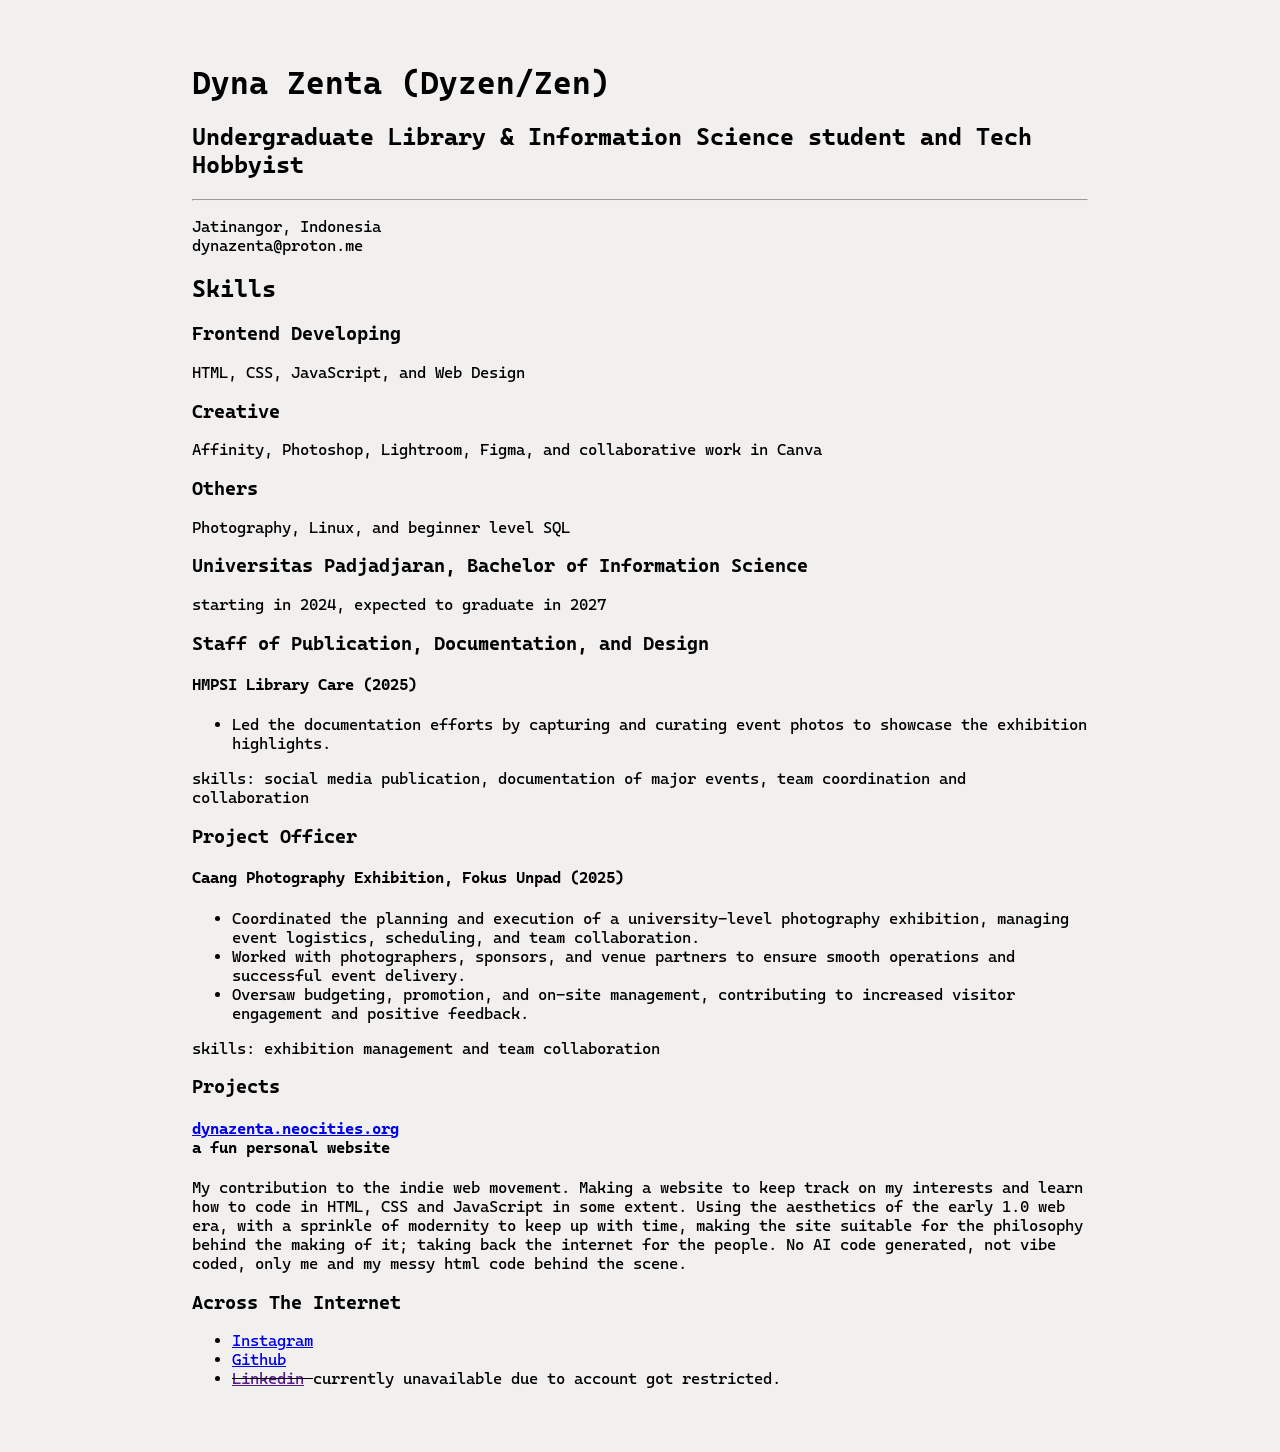
==== Single-page-CV/index.html @ 86cf3d5b "posted! (css added as bonus)" ====
<!DOCTYPE html>
<html lang="en">
<head>
    <meta charset="UTF-8">
    <meta name="viewport" content="width=device-width, initial-scale=1.0">
    <link rel="icon" type="image/x-icon" href="favicon.ico">
    <link rel="stylesheet" href="style.css">

    <!-- SEO Meta Tags -->
    <meta name="description" content="Zen's Curriculum Vitae">
    <meta name="keywords" content="frontend, developer, HTML, CSS">
    <meta name="author" content="Dyna Zenta">

    <!-- OG Tags -->
    <meta property="og:title" content="Dyna Zenta - Frontend Developer">
    <meta property="og:type" content="website">
    <meta property="og:description" content="my single-page Curriculum Vitae">
    <meta property="og:image" content="https://yoursite.com/preview.png">   <!-- My Github Page Preview PNG Link Here -->
    <meta property="og:url" content="https://yoursite.com/cv">              <!-- CV Link Page -->

    <title>Zen's Curriculum Vitae</title>
</head>
<body>

    <div id="title">
        <h1>Dyna Zenta (Dyzen/Zen)</h1>
        <h2>Undergraduate Library & Information Science student and Tech Hobbyist</h2>
    </div>
    <hr>
    <section id="address">
        <p>
            Jatinangor, Indonesia <br>
            dynazenta@proton.me
        </p>
    </section>
    <section id="skills">
        <h2>Skills</h2>
            <h3>Frontend Developing</h3>
                <p>HTML, CSS, JavaScript, and Web Design</p>
            <h3>Creative</h3>
                <p>Affinity, Photoshop, Lightroom, Figma, and collaborative work in Canva</p>
            <h3>Others</h3>
                <p>Photography, Linux, and beginner level SQL</p>
    </section>
    <section id="education">
        <h3>Universitas Padjadjaran, Bachelor of Information Science</h3>
        <p>starting in 2024, expected to graduate in 2027</p>
    </section>
    <section id="experiences">
        <div class="experience">
            <h3>Staff of Publication, Documentation, and Design</h3>
            <h4>HMPSI Library Care (2025)</h4>
            <ul>
                <li>Led the documentation efforts by capturing and curating event photos to showcase the exhibition highlights.</li>
            </ul>
            <p>skills: social media publication, documentation of major events, team coordination and collaboration</p>
            <h3>Project Officer</h3>
            <h4>Caang Photography Exhibition, Fokus Unpad (2025)</h4>
            <ul>
                <li>Coordinated the planning and execution of a university-level photography exhibition, managing event logistics, scheduling, and team collaboration.</li>
                <li>Worked with photographers, sponsors, and venue partners to ensure smooth operations and successful event delivery.</li>
                <li>Oversaw budgeting, promotion, and on-site management, contributing to increased visitor engagement and positive feedback.</li>
            </ul>
            <p>skills: exhibition management and team collaboration</p>
        </div>
    </section>
    <section id="projects">
        <div class="project">
            <h3>Projects</h3>
            <h4><a href="https://dynazenta.neocities.org/">dynazenta.neocities.org</a> <br>a fun personal website</h4>
            <p>
                My contribution to the indie web movement. Making a website to keep track on my interests and learn how to code in HTML, CSS and JavaScript in some extent. 
                Using the aesthetics of the early 1.0 web era, with a sprinkle of modernity to keep up with time, making the site suitable for the philosophy behind the making 
                of it; taking back the internet for the people. No AI code generated, not vibe coded, only me and my messy html code behind the scene.
            </p>
        </div>
    </section>
    <section id="links">
        <h3>Across The Internet</h3>
        <ul>
            <li><a href="https://www.instagram.com/zynth.wave/">Instagram</a></li>
            <li><a href="https://github.com/dyzen23">Github</a></li>
            <li><s><a href="">Linkedin</a>  </s> currently unavailable due to account got restricted.</li> <!-- Put LinkedIn Link Later (i hate linkidin anyway) -->
        </ul> 
    </section>
</body>
</html>
---- Single-page-CV/style.css ----
@import url('https://fonts.googleapis.com/css2?family=Cascadia+Mono:ital,wght@0,200..700;1,200..700&display=swap');

body {
    margin: 5% 15% 5% 15%;
    font-family: "Cascadia Mono", sans-serif;
    font-optical-sizing: auto;
    font-weight: 12px;
    font-style: normal;
    background-color: #F2F0EF;
}
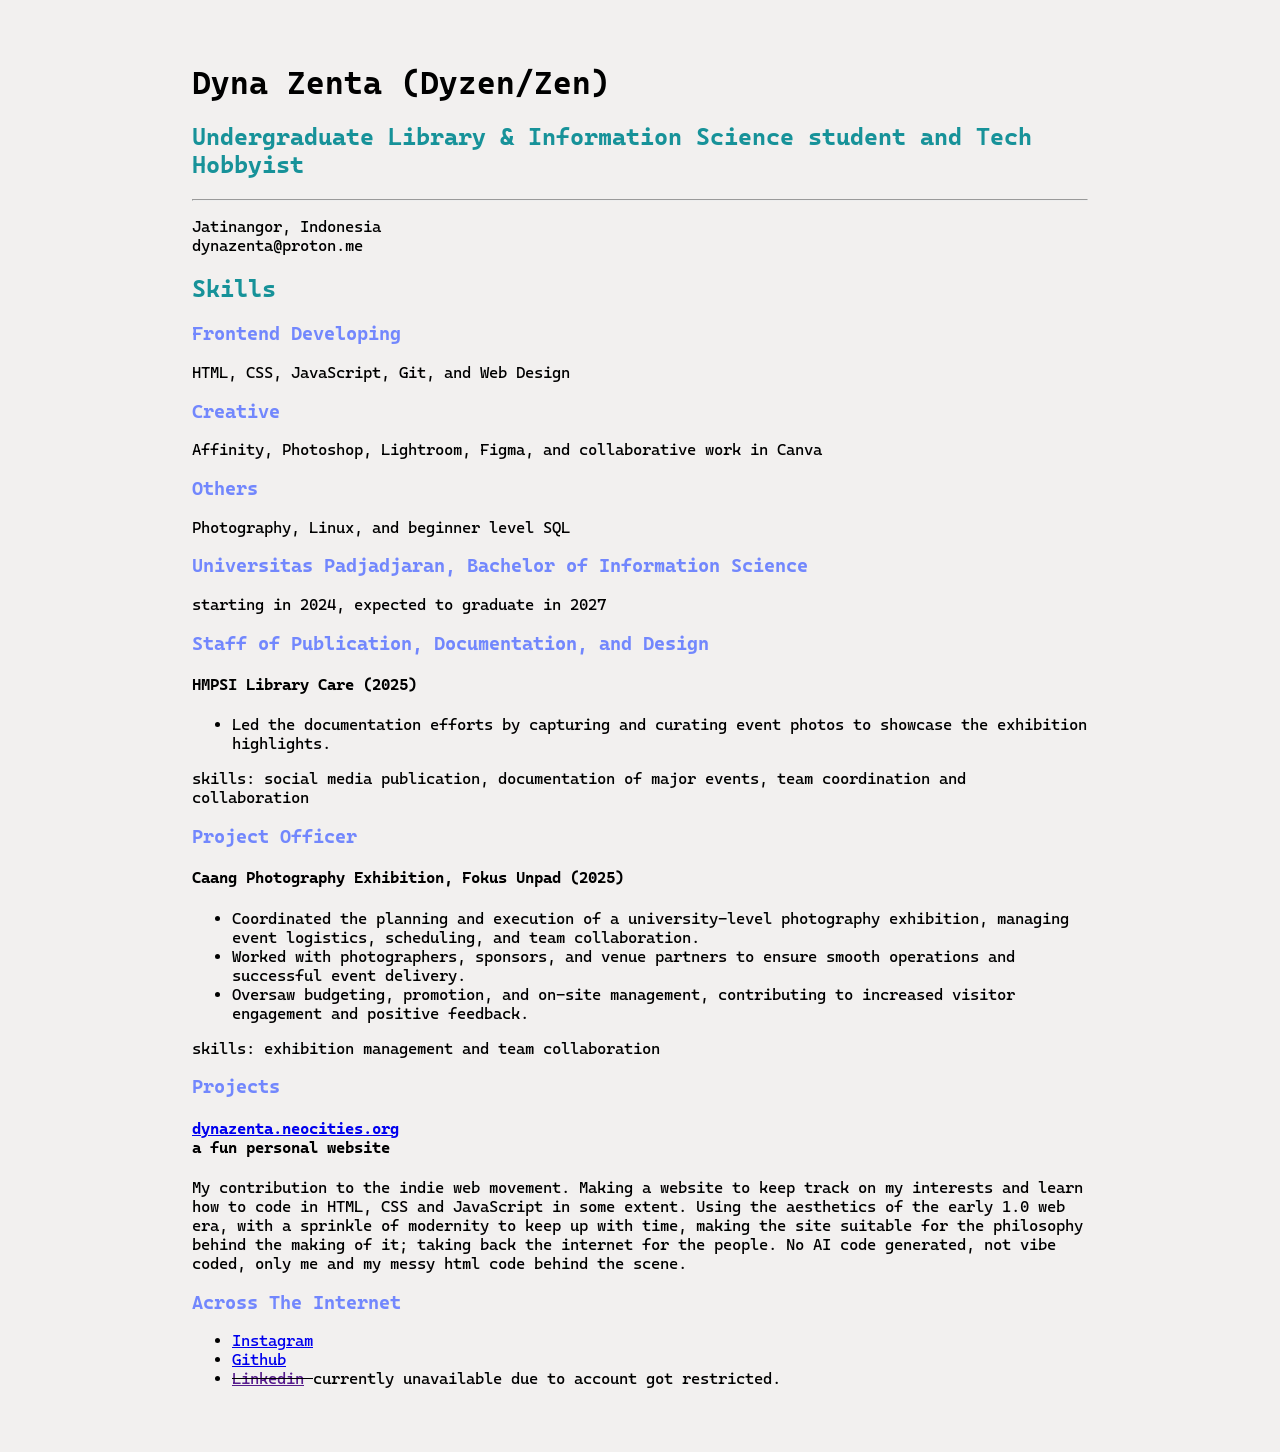
==== commit c5e0613e: "colors!" ====
--- a/Single-page-CV/index.html
+++ b/Single-page-CV/index.html
@@ -15,8 +15,8 @@
     <meta property="og:title" content="Dyna Zenta - Frontend Developer">
     <meta property="og:type" content="website">
     <meta property="og:description" content="my single-page Curriculum Vitae">
-    <meta property="og:image" content="https://yoursite.com/preview.png">   <!-- My Github Page Preview PNG Link Here -->
-    <meta property="og:url" content="https://yoursite.com/cv">              <!-- CV Link Page -->
+    <meta property="og:image" content="https://yoursite.com/preview.png">                                   <!-- My Github Page Preview PNG Link Here -->
+    <meta property="og:url" content="https://dyzen23.github.io/Zens-Frontend-Projects/Single-page-CV/">     <!-- CV Link Page DONE!! -->
 
     <title>Zen's Curriculum Vitae</title>
 </head>
@@ -36,7 +36,7 @@
     <section id="skills">
         <h2>Skills</h2>
             <h3>Frontend Developing</h3>
-                <p>HTML, CSS, JavaScript, and Web Design</p>
+                <p>HTML, CSS, JavaScript, Git, and Web Design</p>
             <h3>Creative</h3>
                 <p>Affinity, Photoshop, Lightroom, Figma, and collaborative work in Canva</p>
             <h3>Others</h3>
--- a/Single-page-CV/style.css
+++ b/Single-page-CV/style.css
@@ -8,3 +8,10 @@
     font-style: normal;
     background-color: #F2F0EF;
 }
+
+h2 {
+    color: #179299;
+}
+h3 {
+    color: #7287fd;
+}
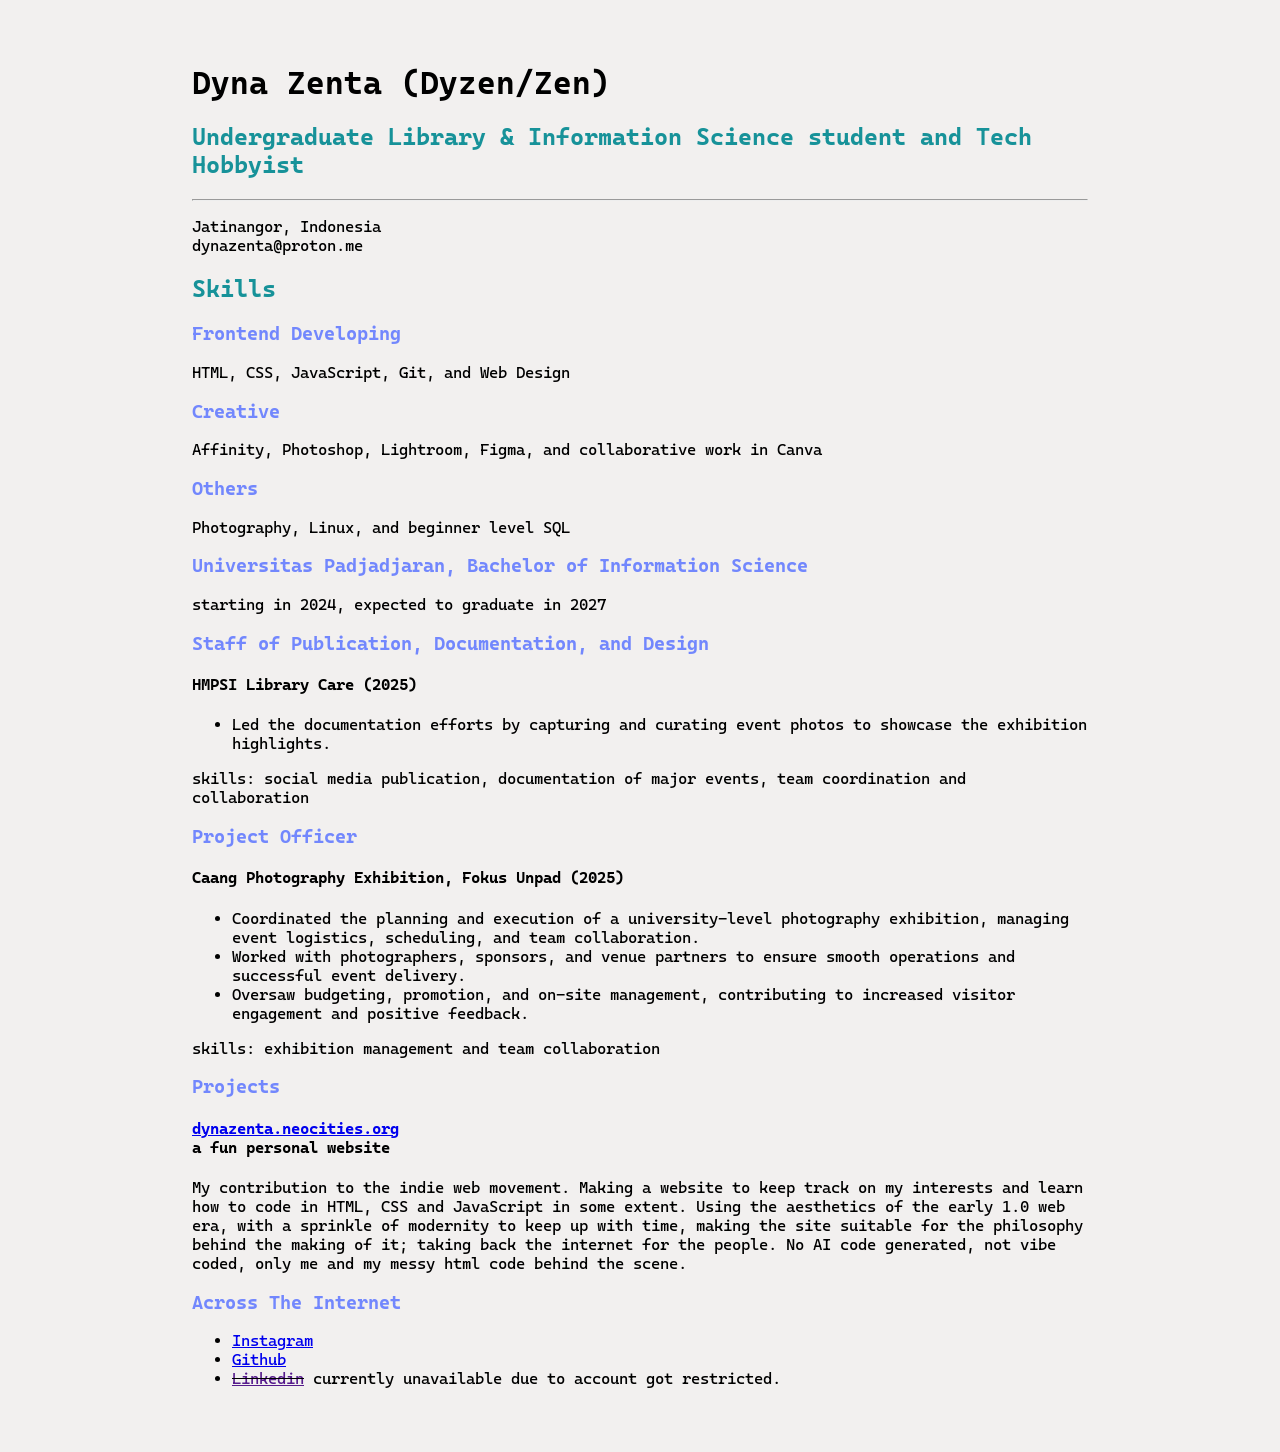
==== commit 274c0c2c: "new porject!" ====
--- a/Single-page-CV/index.html
+++ b/Single-page-CV/index.html
@@ -1,87 +1,108 @@
-<!DOCTYPE html>
+<!doctype html>
 <html lang="en">
-<head>
-    <meta charset="UTF-8">
-    <meta name="viewport" content="width=device-width, initial-scale=1.0">
-    <link rel="icon" type="image/x-icon" href="favicon.ico">
-    <link rel="stylesheet" href="style.css">
+    <head>
+        <meta charset="UTF-8" />
+        <meta name="viewport" content="width=device-width, initial-scale=1.0" />
+        <link rel="icon" type="image/x-icon" href="favicon.ico" />
+        <link rel="stylesheet" href="style.css" />
 
-    <!-- SEO Meta Tags -->
-    <meta name="description" content="Zen's Curriculum Vitae">
-    <meta name="keywords" content="frontend, developer, HTML, CSS">
-    <meta name="author" content="Dyna Zenta">
+        <!-- SEO Meta Tags -->
+        <meta name="description" content="Zen's Curriculum Vitae" />
+        <meta name="keywords" content="frontend, developer, HTML, CSS" />
+        <meta name="author" content="Dyna Zenta" />
 
-    <!-- OG Tags -->
-    <meta property="og:title" content="Dyna Zenta - Frontend Developer">
-    <meta property="og:type" content="website">
-    <meta property="og:description" content="my single-page Curriculum Vitae">
-    <meta property="og:image" content="https://yoursite.com/preview.png">                                   <!-- My Github Page Preview PNG Link Here -->
-    <meta property="og:url" content="https://dyzen23.github.io/Zens-Frontend-Projects/Single-page-CV/">     <!-- CV Link Page DONE!! -->
+        <!-- OG Tags -->
+        <meta property="og:title" content="Dyna Zenta - Frontend Developer" />
+        <meta property="og:type" content="website" />
+        <meta property="og:description" content="my single-page Curriculum Vitae" />
+        <meta property="og:image" content="https://yoursite.com/preview.png" />
+        <!-- My Github Page Preview PNG Link Here (addlater) -->
+        <meta property="og:url" content="https://dyzen23.github.io/Zens-Frontend-Projects/Single-page-CV/" />
 
-    <title>Zen's Curriculum Vitae</title>
-</head>
-<body>
-
-    <div id="title">
-        <h1>Dyna Zenta (Dyzen/Zen)</h1>
-        <h2>Undergraduate Library & Information Science student and Tech Hobbyist</h2>
-    </div>
-    <hr>
-    <section id="address">
-        <p>
-            Jatinangor, Indonesia <br>
-            dynazenta@proton.me
-        </p>
-    </section>
-    <section id="skills">
-        <h2>Skills</h2>
+        <title>Zen's Curriculum Vitae</title>
+    </head>
+    <body>
+        <div id="title">
+            <h1>Dyna Zenta (Dyzen/Zen)</h1>
+            <h2>Undergraduate Library & Information Science student and Tech Hobbyist</h2>
+        </div>
+        <hr />
+        <section id="address">
+            <p>
+                Jatinangor, Indonesia <br />
+                dynazenta@proton.me
+            </p>
+        </section>
+        <section id="skills">
+            <h2>Skills</h2>
             <h3>Frontend Developing</h3>
-                <p>HTML, CSS, JavaScript, Git, and Web Design</p>
+            <p>HTML, CSS, JavaScript, Git, and Web Design</p>
             <h3>Creative</h3>
-                <p>Affinity, Photoshop, Lightroom, Figma, and collaborative work in Canva</p>
+            <p>Affinity, Photoshop, Lightroom, Figma, and collaborative work in Canva</p>
             <h3>Others</h3>
-                <p>Photography, Linux, and beginner level SQL</p>
-    </section>
-    <section id="education">
-        <h3>Universitas Padjadjaran, Bachelor of Information Science</h3>
-        <p>starting in 2024, expected to graduate in 2027</p>
-    </section>
-    <section id="experiences">
-        <div class="experience">
-            <h3>Staff of Publication, Documentation, and Design</h3>
-            <h4>HMPSI Library Care (2025)</h4>
+            <p>Photography, Linux, and beginner level SQL</p>
+        </section>
+        <section id="education">
+            <h3>Universitas Padjadjaran, Bachelor of Information Science</h3>
+            <p>starting in 2024, expected to graduate in 2027</p>
+        </section>
+        <section id="experiences">
+            <div class="experience">
+                <h3>Staff of Publication, Documentation, and Design</h3>
+                <h4>HMPSI Library Care (2025)</h4>
+                <ul>
+                    <li>
+                        Led the documentation efforts by capturing and curating event photos to showcase the exhibition
+                        highlights.
+                    </li>
+                </ul>
+                <p>
+                    skills: social media publication, documentation of major events, team coordination and collaboration
+                </p>
+                <h3>Project Officer</h3>
+                <h4>Caang Photography Exhibition, Fokus Unpad (2025)</h4>
+                <ul>
+                    <li>
+                        Coordinated the planning and execution of a university-level photography exhibition, managing
+                        event logistics, scheduling, and team collaboration.
+                    </li>
+                    <li>
+                        Worked with photographers, sponsors, and venue partners to ensure smooth operations and
+                        successful event delivery.
+                    </li>
+                    <li>
+                        Oversaw budgeting, promotion, and on-site management, contributing to increased visitor
+                        engagement and positive feedback.
+                    </li>
+                </ul>
+                <p>skills: exhibition management and team collaboration</p>
+            </div>
+        </section>
+        <section id="projects">
+            <div class="project">
+                <h3>Projects</h3>
+                <h4>
+                    <a href="https://dynazenta.neocities.org/">dynazenta.neocities.org</a> <br />a fun personal website
+                </h4>
+                <p>
+                    My contribution to the indie web movement. Making a website to keep track on my interests and learn
+                    how to code in HTML, CSS and JavaScript in some extent. Using the aesthetics of the early 1.0 web
+                    era, with a sprinkle of modernity to keep up with time, making the site suitable for the philosophy
+                    behind the making of it; taking back the internet for the people. No AI code generated, not vibe
+                    coded, only me and my messy html code behind the scene.
+                </p>
+            </div>
+        </section>
+        <section id="links">
+            <h3>Across The Internet</h3>
             <ul>
-                <li>Led the documentation efforts by capturing and curating event photos to showcase the exhibition highlights.</li>
+                <li><a href="https://www.instagram.com/zynth.wave/">Instagram</a></li>
+                <li><a href="https://github.com/dyzen23">Github</a></li>
+                <li>
+                    <s><a href="">Linkedin</a></s> currently unavailable due to account got restricted.
+                </li>
+                <!-- put LinkedIn link later (i hate linkidin anyway) -->
             </ul>
-            <p>skills: social media publication, documentation of major events, team coordination and collaboration</p>
-            <h3>Project Officer</h3>
-            <h4>Caang Photography Exhibition, Fokus Unpad (2025)</h4>
-            <ul>
-                <li>Coordinated the planning and execution of a university-level photography exhibition, managing event logistics, scheduling, and team collaboration.</li>
-                <li>Worked with photographers, sponsors, and venue partners to ensure smooth operations and successful event delivery.</li>
-                <li>Oversaw budgeting, promotion, and on-site management, contributing to increased visitor engagement and positive feedback.</li>
-            </ul>
-            <p>skills: exhibition management and team collaboration</p>
-        </div>
-    </section>
-    <section id="projects">
-        <div class="project">
-            <h3>Projects</h3>
-            <h4><a href="https://dynazenta.neocities.org/">dynazenta.neocities.org</a> <br>a fun personal website</h4>
-            <p>
-                My contribution to the indie web movement. Making a website to keep track on my interests and learn how to code in HTML, CSS and JavaScript in some extent. 
-                Using the aesthetics of the early 1.0 web era, with a sprinkle of modernity to keep up with time, making the site suitable for the philosophy behind the making 
-                of it; taking back the internet for the people. No AI code generated, not vibe coded, only me and my messy html code behind the scene.
-            </p>
-        </div>
-    </section>
-    <section id="links">
-        <h3>Across The Internet</h3>
-        <ul>
-            <li><a href="https://www.instagram.com/zynth.wave/">Instagram</a></li>
-            <li><a href="https://github.com/dyzen23">Github</a></li>
-            <li><s><a href="">Linkedin</a>  </s> currently unavailable due to account got restricted.</li> <!-- Put LinkedIn Link Later (i hate linkidin anyway) -->
-        </ul> 
-    </section>
-</body>
-</html>+        </section>
+    </body>
+</html>
--- a/Single-page-CV/style.css
+++ b/Single-page-CV/style.css
@@ -1,4 +1,4 @@
-@import url('https://fonts.googleapis.com/css2?family=Cascadia+Mono:ital,wght@0,200..700;1,200..700&display=swap');
+@import url("https://fonts.googleapis.com/css2?family=Cascadia+Mono:ital,wght@0,200..700;1,200..700&display=swap");
 
 body {
     margin: 5% 15% 5% 15%;
@@ -6,7 +6,7 @@
     font-optical-sizing: auto;
     font-weight: 12px;
     font-style: normal;
-    background-color: #F2F0EF;
+    background-color: #f2f0ef;
 }
 
 h2 {
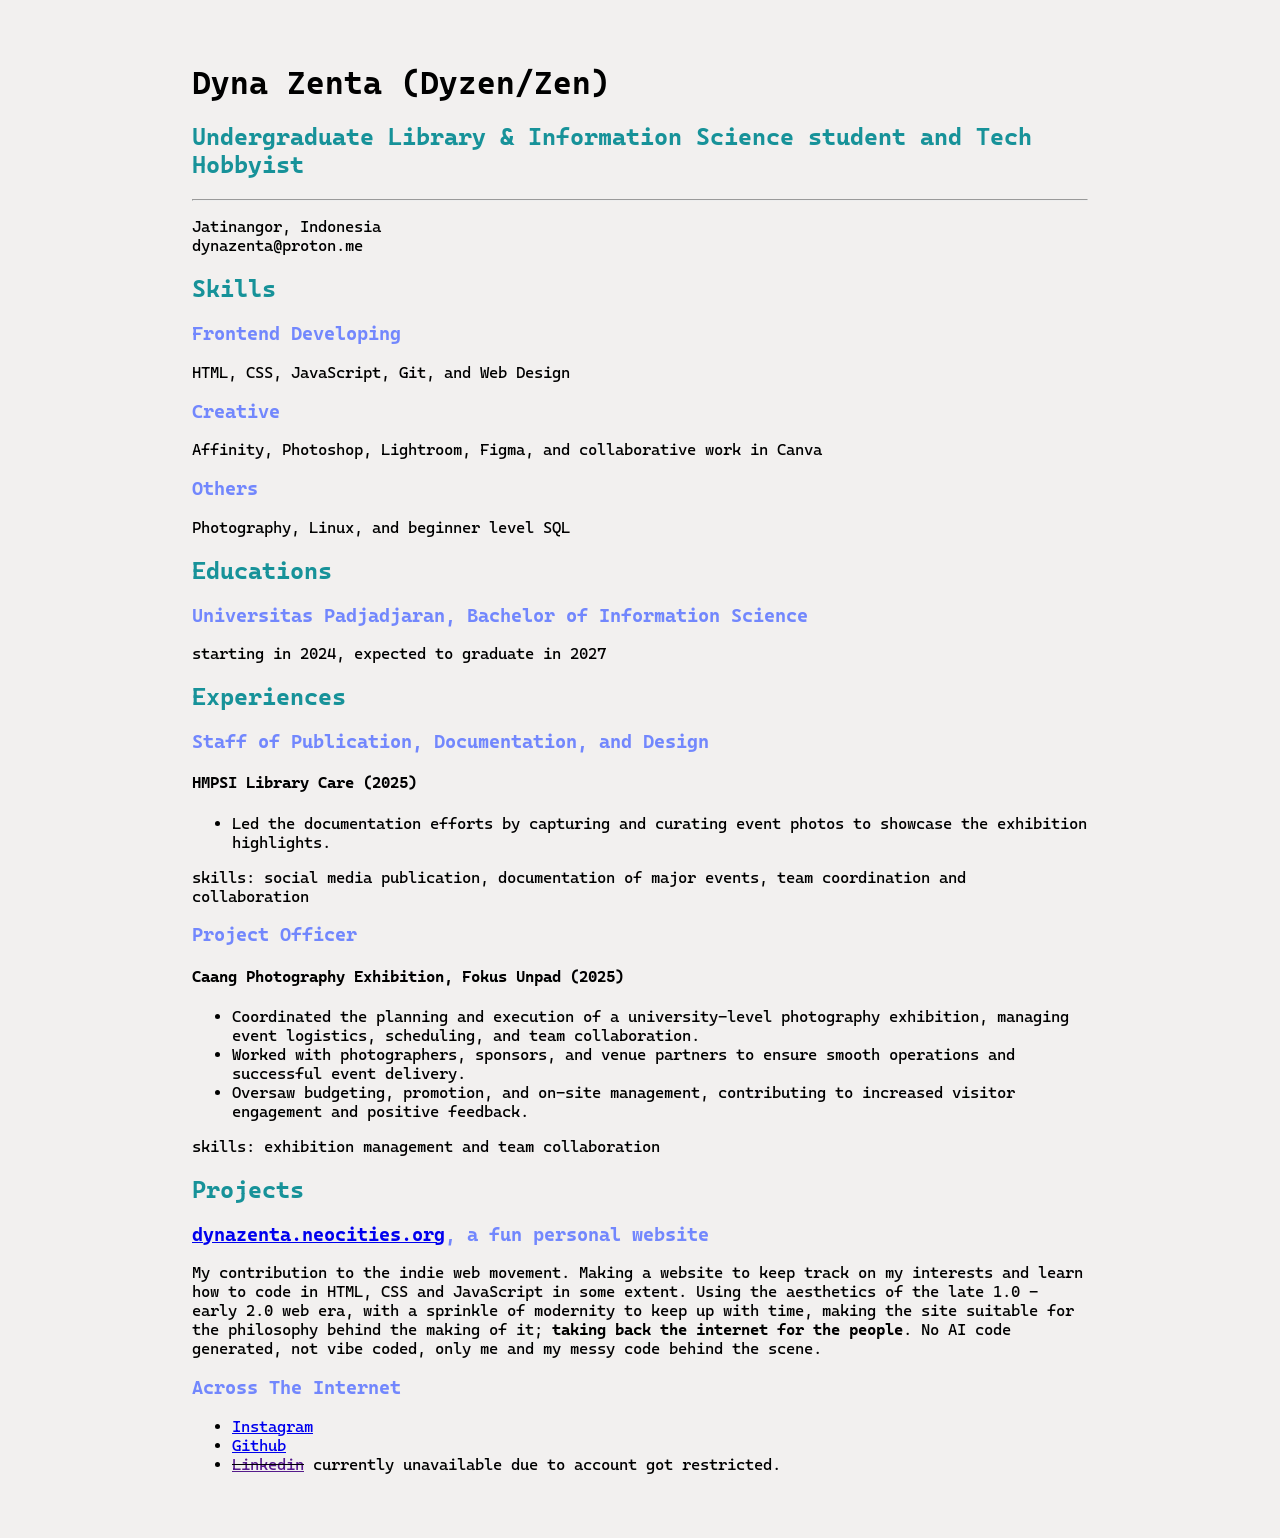
==== commit 7722d69a: "ye" ====
--- a/Single-page-CV/index.html
+++ b/Single-page-CV/index.html
@@ -1,4 +1,5 @@
-<!doctype html>
+<!-- prettier-ignore -->
+<!DOCTYPE html>
 <html lang="en">
     <head>
         <meta charset="UTF-8" />
@@ -43,11 +44,13 @@
             <p>Photography, Linux, and beginner level SQL</p>
         </section>
         <section id="education">
+            <h2>Educations</h2>
             <h3>Universitas Padjadjaran, Bachelor of Information Science</h3>
             <p>starting in 2024, expected to graduate in 2027</p>
         </section>
         <section id="experiences">
             <div class="experience">
+                <h2>Experiences</h2>
                 <h3>Staff of Publication, Documentation, and Design</h3>
                 <h4>HMPSI Library Care (2025)</h4>
                 <ul>
@@ -80,16 +83,14 @@
         </section>
         <section id="projects">
             <div class="project">
-                <h3>Projects</h3>
-                <h4>
-                    <a href="https://dynazenta.neocities.org/">dynazenta.neocities.org</a> <br />a fun personal website
-                </h4>
+                <h2>Projects</h2>
+                <h3><a href="https://dynazenta.neocities.org/">dynazenta.neocities.org</a>, a fun personal website</h3>
                 <p>
                     My contribution to the indie web movement. Making a website to keep track on my interests and learn
-                    how to code in HTML, CSS and JavaScript in some extent. Using the aesthetics of the early 1.0 web
-                    era, with a sprinkle of modernity to keep up with time, making the site suitable for the philosophy
-                    behind the making of it; taking back the internet for the people. No AI code generated, not vibe
-                    coded, only me and my messy html code behind the scene.
+                    how to code in HTML, CSS and JavaScript in some extent. Using the aesthetics of the late 1.0 - early
+                    2.0 web era, with a sprinkle of modernity to keep up with time, making the site suitable for the
+                    philosophy behind the making of it; <b>taking back the internet for the people</b>. No AI code
+                    generated, not vibe coded, only me and my messy code behind the scene.
                 </p>
             </div>
         </section>
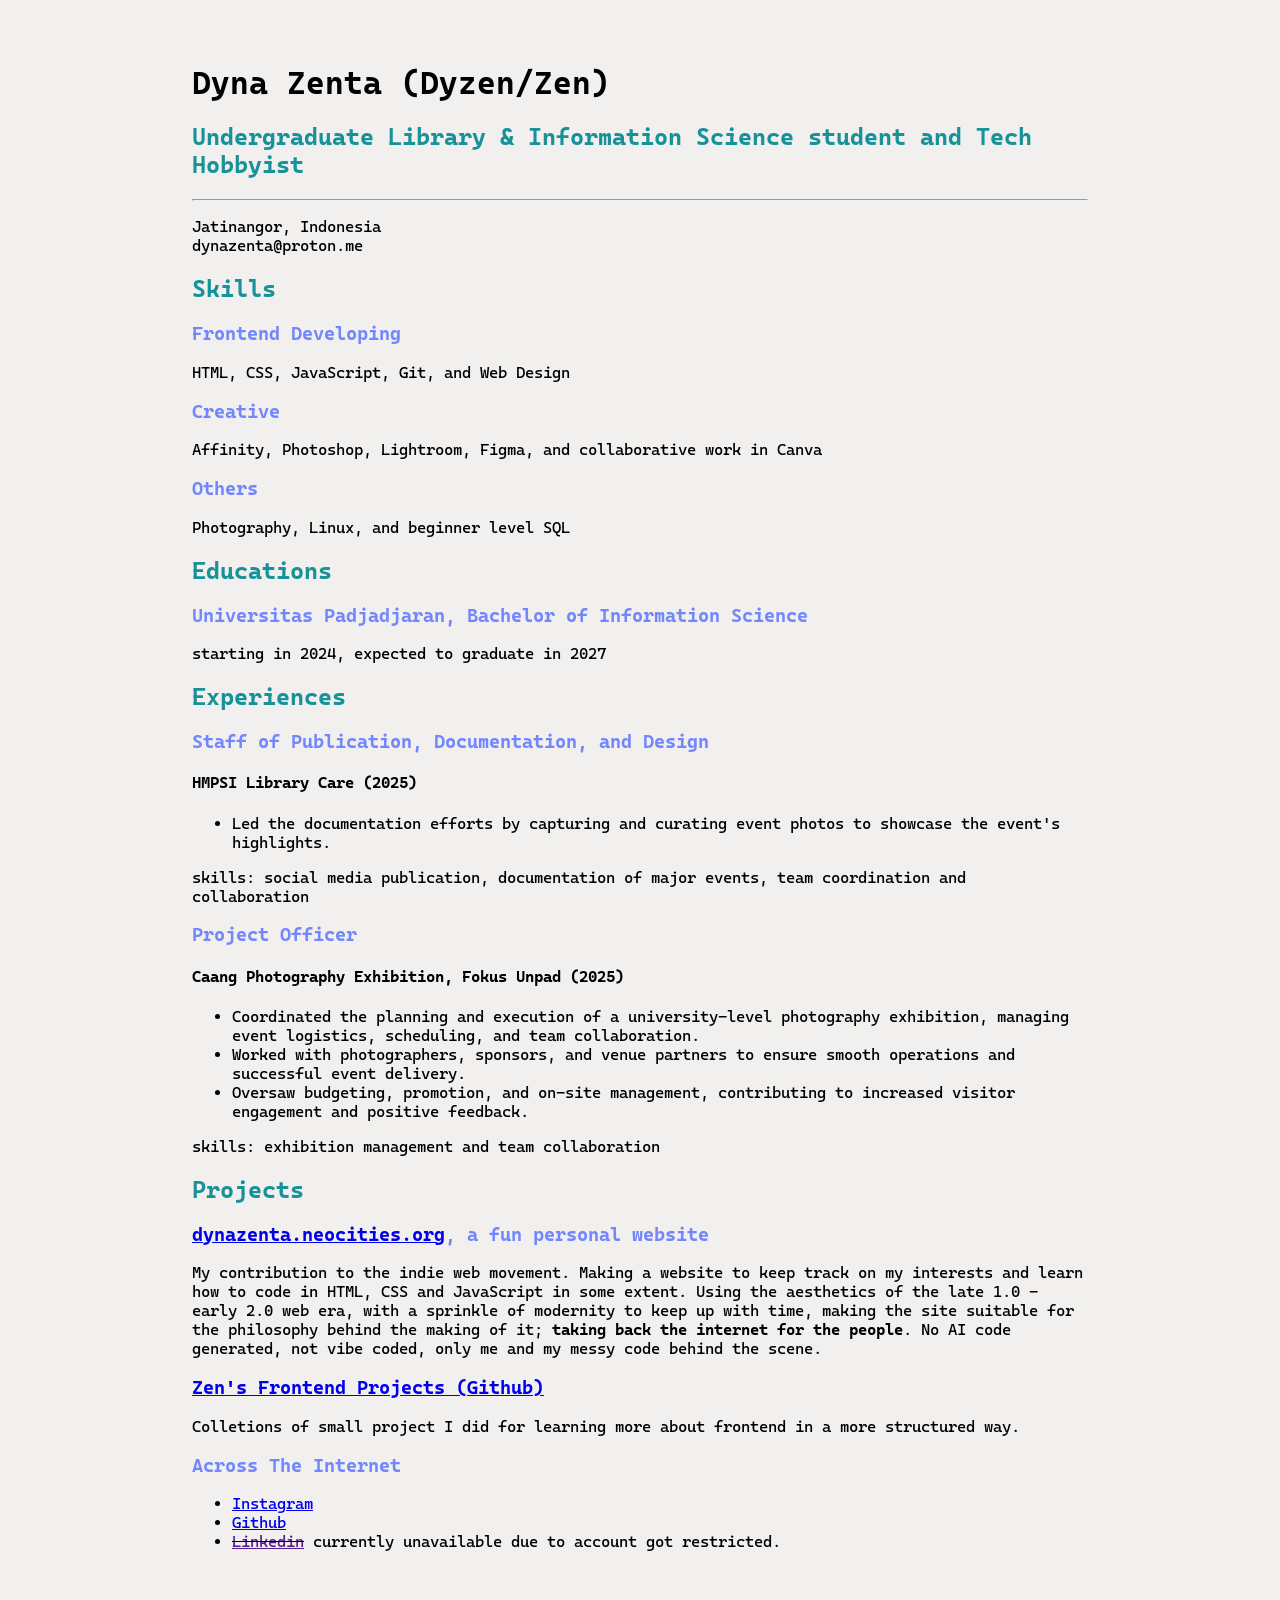
==== commit c5ebe2f7: "yep" ====
--- a/Single-page-CV/index.html
+++ b/Single-page-CV/index.html
@@ -15,7 +15,7 @@
         <!-- OG Tags -->
         <meta property="og:title" content="Dyna Zenta - Frontend Developer" />
         <meta property="og:type" content="website" />
-        <meta property="og:description" content="my single-page Curriculum Vitae" />
+        <meta property="og:description" content="Zen's single-page Curriculum Vitae" />
         <meta property="og:image" content="https://yoursite.com/preview.png" />
         <!-- My Github Page Preview PNG Link Here (addlater) -->
         <meta property="og:url" content="https://dyzen23.github.io/Zens-Frontend-Projects/Single-page-CV/" />
@@ -55,7 +55,7 @@
                 <h4>HMPSI Library Care (2025)</h4>
                 <ul>
                     <li>
-                        Led the documentation efforts by capturing and curating event photos to showcase the exhibition
+                        Led the documentation efforts by capturing and curating event photos to showcase the event's
                         highlights.
                     </li>
                 </ul>
@@ -92,6 +92,8 @@
                     philosophy behind the making of it; <b>taking back the internet for the people</b>. No AI code
                     generated, not vibe coded, only me and my messy code behind the scene.
                 </p>
+                <h3><a href="../../Zens-Frontend-Projects/">Zen's Frontend Projects (Github)</a></h3>
+                <p>Colletions of small project I did for learning more about frontend in a more structured way.</p>
             </div>
         </section>
         <section id="links">
